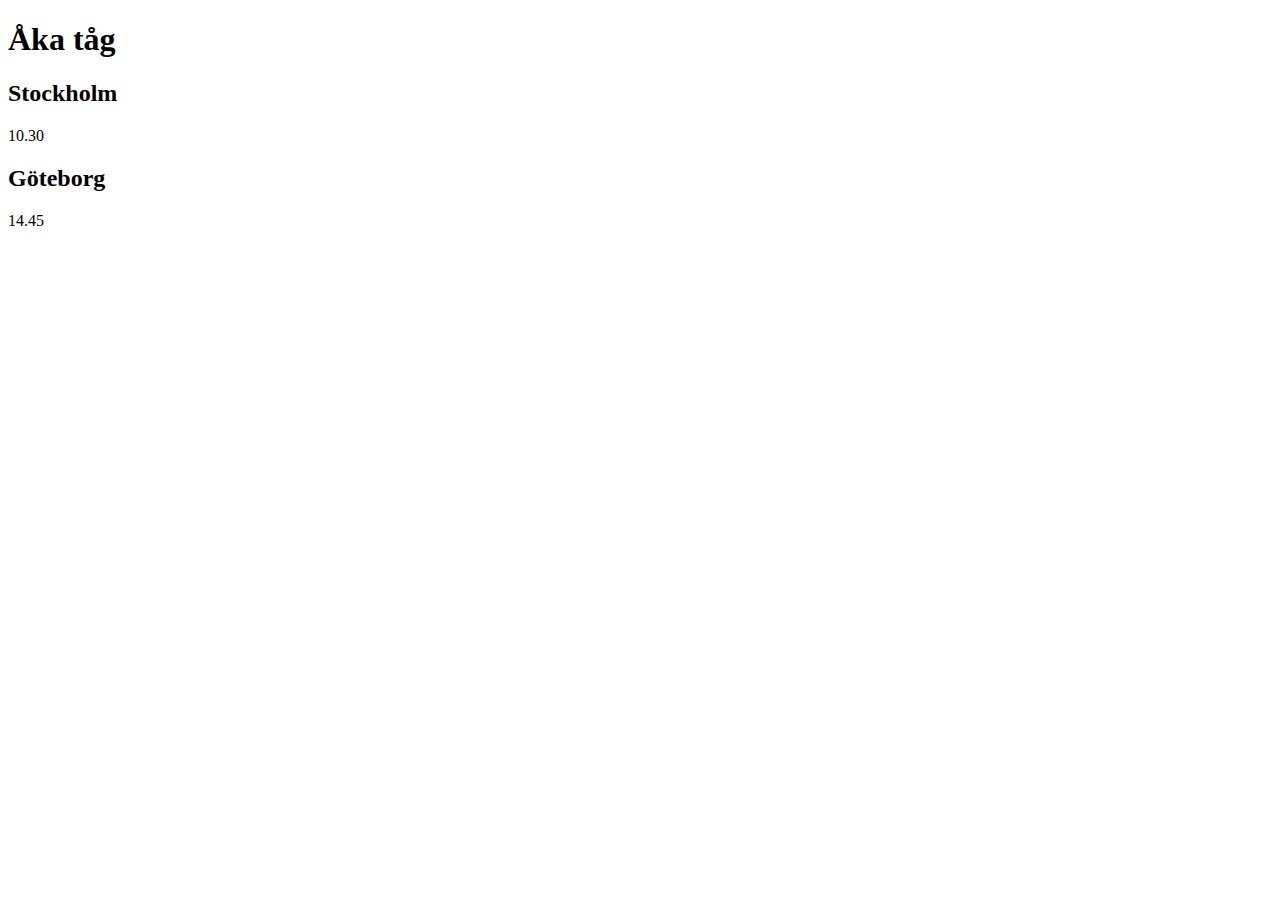
==== Book a train/index.html @ 78fe201e "smaller changes to split nota" ====
<!DOCTYPE html>
<html lang="en">
  <head>
    <meta charset="UTF-8" />
    <meta http-equiv="X-UA-Compatible" content="IE=edge" />
    <meta name="viewport" content="width=device-width, initial-scale=1.0" />
    <link rel="stylesheet" href="style.css" />
    <title>Book a train</title>
  </head>
  <body>
    <article clasS="wrapper">
      <header>
        <h1>Åka tåg</h1>
      </header>

      <article class="location">
        <section class="location__departure">
          <h2>Stockholm</h2>
          <p>10.30</p>
        </section>

        <section class="location__arrival">
          <h2>Göteborg</h2>
          <p>14.45</p>
        </section>
      </article>
    </article>
  </body>
</html>
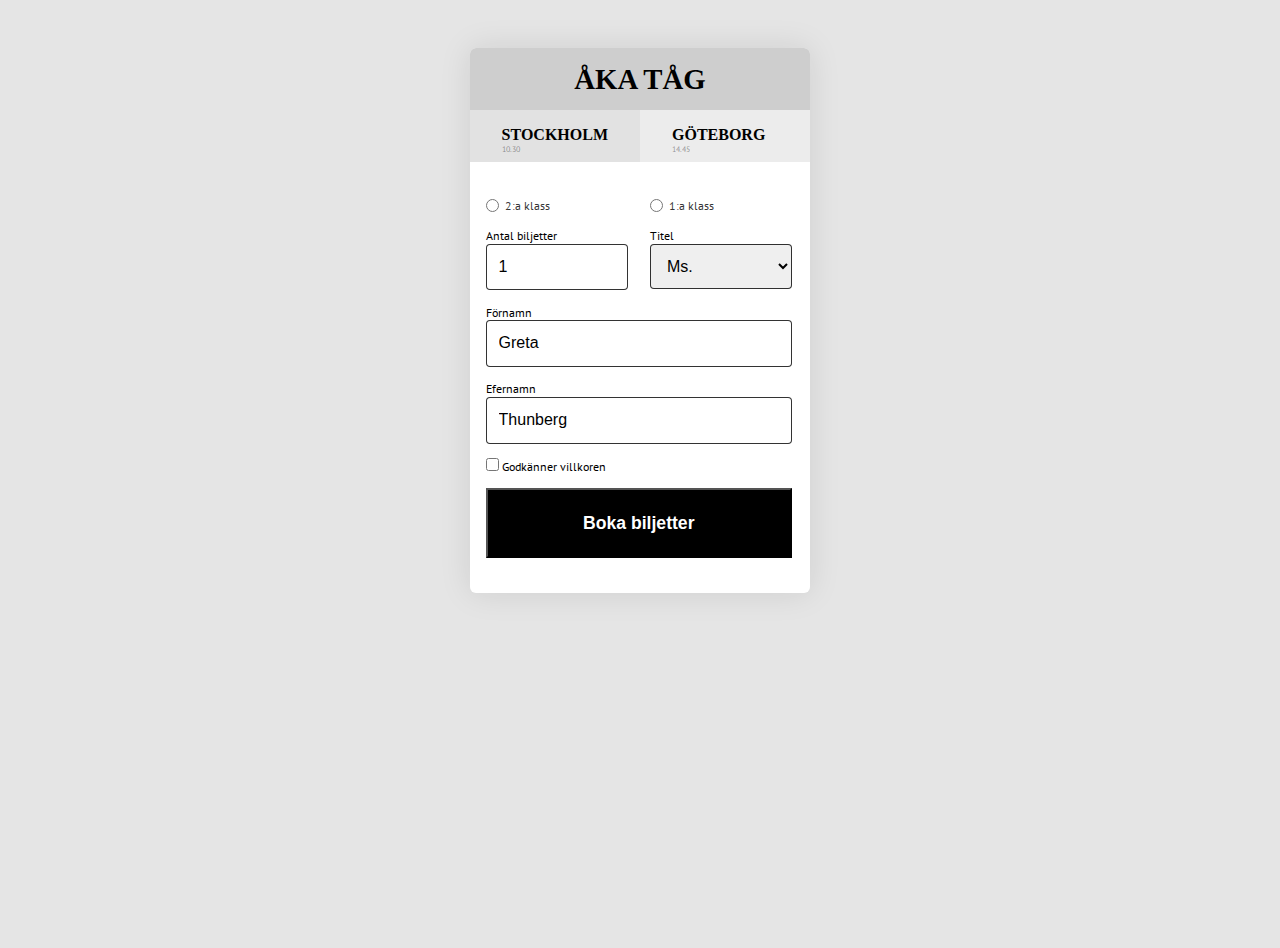
==== commit 30018326: "finished" ====
--- a/Book a train/index.html
+++ b/Book a train/index.html
@@ -8,22 +8,71 @@
     <title>Book a train</title>
   </head>
   <body>
-    <article clasS="wrapper">
-      <header>
+    <article class="wrapper">
+      <header class="header">
         <h1>Åka tåg</h1>
       </header>
 
-      <article class="location">
-        <section class="location__departure">
+      <article class="station">
+        <section class="station__departure">
           <h2>Stockholm</h2>
           <p>10.30</p>
         </section>
-
-        <section class="location__arrival">
+        <section class="station__arrival">
           <h2>Göteborg</h2>
           <p>14.45</p>
         </section>
       </article>
+
+      <form class="form">
+        <section class="form__class__second">
+          <input
+            type="radio"
+            id="second-class"
+            name="class"
+            value="2:a klass"
+          />
+          <label for="second-class">2:a klass</label>
+        </section>
+        <section class="form__class__first">
+          <input type="radio" id="first-class" name="class" value="1:a klass"  />
+          <label for="first-class">1:a klass</label>
+        </section>
+          
+        <section class="tickets">
+            <label for="tickets">Antal biljetter</label>
+            <input type="number" min="1" id="tickets" name="tickets" value="1" class="form__input" />
+         </section>
+
+        <section class="title">
+          <label for="title">Titel</label>
+          <select name="title" id="title" class="form__input">
+            <option value="Ms.">Ms.</option>
+            <option value="Mr">Mr.</option>
+            <option value="Mrs">Mrs.</option>
+          </select>
+        </section>
+
+        <section class="f-name">
+          <label for="f-name">Förnamn</label>
+          <input type="text" id="f-name" name="f-name" value="Greta" class="form__input" />
+        </section>
+        <section class="l-name">
+          <label for="l-name">Efernamn</label>
+          <input type="text" id="l-name" name="l-name" value="Thunberg" class="form__input" />
+        </section>
+
+        <section class="terms">
+          <input type="checkbox" id="terms" name="terms" />
+          <label for="terms">Godkänner villkoren</label>
+        </section>
+
+        <button class="form__button">Boka biljetter</button>
+      </form>
+    
+    </article>
+
+    
     </article>
   </body>
 </html>
--- a/Book a train/style.css
+++ b/Book a train/style.css
@@ -0,0 +1,153 @@
+@import url('https://fonts.googleapis.com/css2?family=PT+Sans:wght@400;700&family=Roboto:wght@700&display=swap');
+@import url('https://fonts.cdnfonts.com/css/gotham');
+
+* {
+    box-sizing: border-box;
+    margin: 0;
+}
+
+body {
+    height: 100vh;
+    background-color: #E5E5E5;
+    font-family: 'PT Sans', sans-serif;
+}
+
+h1, h2 {
+    font-family: 'gotham';
+    font-weight: 700;
+    text-transform: uppercase;
+}
+
+h1 {
+    font-size: 1.8rem;
+    line-height: 1.9rem;
+}
+
+h2 {
+    font-size: 1rem;
+    line-height: 1.1rem;
+}
+
+.wrapper {
+    max-width: 21.3rem;
+    background-color: rgba(255, 255, 255, 1);
+    border-radius: 6px;
+    box-shadow: 0 0 32px rgba(0, 0, 0, 0.1);
+    margin: 3rem auto;
+    overflow: hidden;
+}
+
+.header {
+    background-color: #CECECE;
+    font-weight: 700;
+    text-align: center;
+    padding: 1rem;
+}
+
+.station {
+    display: flex;
+}
+
+.station p {
+    font-size: 0.5rem;
+    line-height: 0.65rem;
+    color: rgba(0, 0, 0, 0.4);
+}
+
+.station__departure, .station__arrival {
+    width: 50%;
+    padding: 1rem 2rem 0.5rem 2rem;
+}
+
+.station__departure {
+    background-color: #E2E2E2;
+}
+.station__arrival {
+    background-color: #ECECEC;
+}
+
+.form {
+    padding: 2.2rem 1rem;
+    display: grid;
+    grid-template-columns: repeat(2,8.875rem);
+    grid-template-rows: auto;
+    gap: 0.9rem 1.4rem;
+    grid-template-areas: 
+    "second-class first-class"
+    "tickets title"
+    "f-name f-name"
+    "l-name l-name"
+    "terms terms"
+    "button button";
+}
+
+.form__class__first, .form__class__second {
+    display: flex;
+    align-items: center;
+    font-size: 0.75rem;
+    font-weight: 400;
+    line-height: 1rem;
+    color: rgba(0, 0, 0, 0.8);
+}
+
+.form__class__first input, .form__class__second input {
+    margin-right: 0.4rem;
+}
+
+.tickets, .title, .f-name, .l-name {
+    display: flex;
+    flex-direction: column;
+    font-size: 0.75rem;
+    font-weight: 400;   
+    line-height: 0.97rem;
+    color: rgba(0, 0, 0, 1);
+}
+
+.form__input {
+    border: 1.5px solid rgba(0, 0, 0, 0.8);
+    border-radius: 4px;
+    padding: 0.75rem;
+    font-size: 1rem;
+    font-weight: 400;
+    line-height: 1.3rem;
+    color: rgba(0, 0, 0, 1);
+}
+
+.form__class__first {
+    grid-area: first-class;
+}
+.form__class__second {
+    grid-area: second-class;
+}
+.tickets {
+    grid-area: tickets;
+}
+.title {
+    grid-area: title;
+}
+.f-name {
+    grid-area: f-name;
+}
+.l-name {
+    grid-area: l-name;
+}
+.terms {
+    grid-area: terms;
+    font-size: 0.75rem;
+    cursor: pointer;
+}
+.form__button {
+    grid-area: button;
+    padding: 1.3rem 0;
+    background-color: rgba(0, 0, 0, 1);
+    color: rgba(255, 255, 255, 1);
+    font-size: 1.1rem;
+    font-weight: 700;
+    line-height: 1.5rem;
+    cursor: pointer;
+}
+
+
+
+
+
